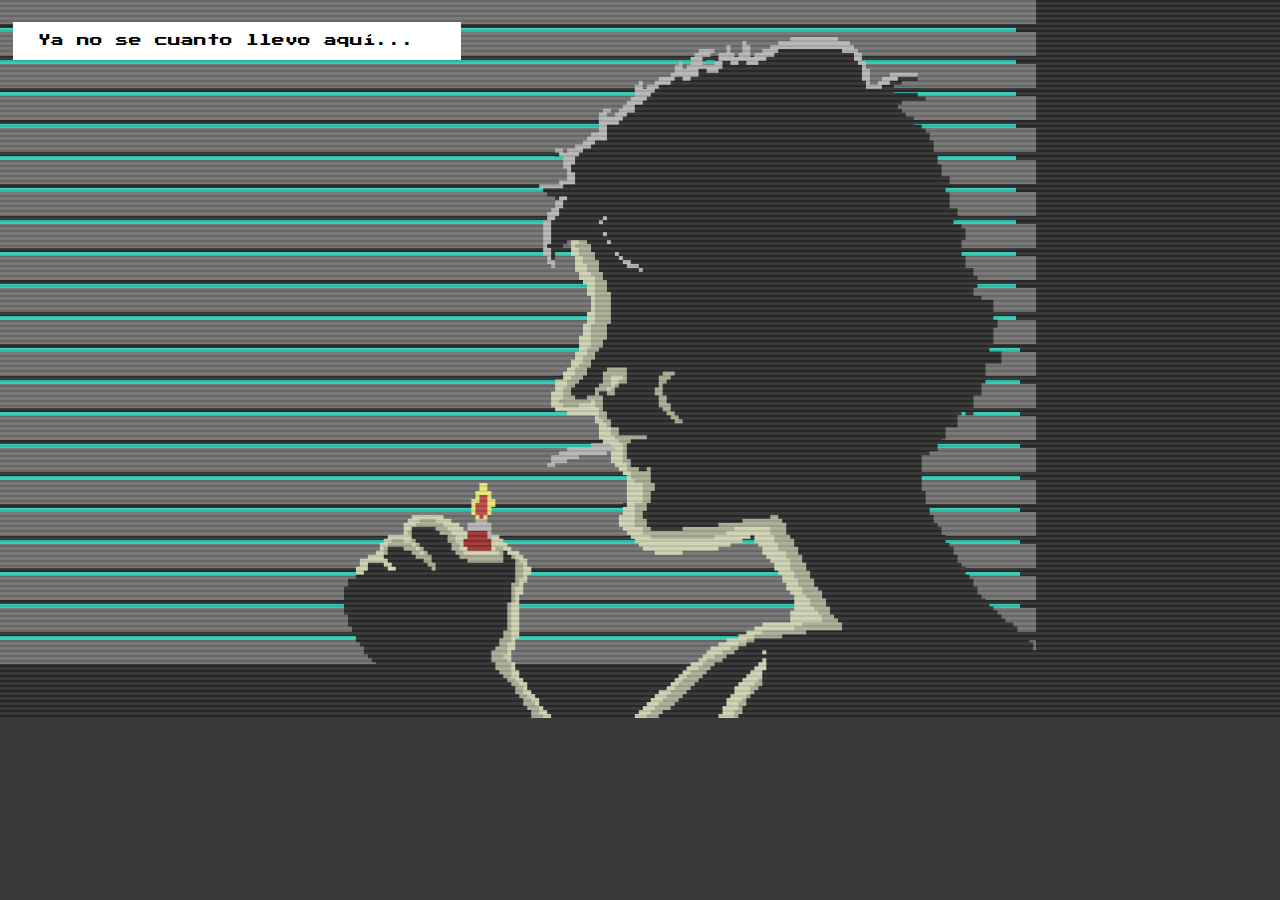
==== comic/index.html @ 57b3f3e2 "ensayo comic" ====
<!DOCTYPE html>
<html lang="en">
<head>
    <meta charset="UTF-8">
    <meta name="viewport" content="width=device-width, initial-scale=1.0">
    <link href="https://fonts.googleapis.com/css2?family=Press+Start+2P&display=swap" rel="stylesheet">
    <link rel="stylesheet" href="./style/style.css">
    <title>Document</title>
</head>
<body>
   <div class="container">
       <div class="text">
            <p>Ya no se cuanto llevo aquí...</p>
        </div>
       <div class='filter'></div>
       <div class="char">
           <img src="./img/char.gif" alt="">
       </div>
       <div class="bg">
           <img src="./img/bg.gif" alt="">
       </div>
   </div> 
</body>
</html>
---- comic/style/style.css ----
:root{
    --color: #383838;
    --primary-color: hsl(209, 44%, 29%);
    --secondary-color: hsl(208, 28%, 83%);
}

body{
    padding: 0;
    margin: 0;
    font-family: 'Press Start 2P', cursive;
    background-color: var(--color);
}

.container{
    width: 100%;
    padding-bottom: 56.25%;
    background-repeat: no-repeat;
    background-size: contain;
    position: relative;
    overflow: hidden;
}

.bg{
    position: absolute;
    top:0;
    left:0;
    z-index:2;
    width: 100%;
}

.bg img{
    width:100%
}

.char{
    position: absolute;
    top:3.5%;
    left:25%;
    z-index:3;
    width: 100%;
}

.char img{
    width: 61%;
}

.filter{
    width: 100%;
    height: 100%;
    z-index: 4;
    position: absolute;
    top: 0;
    left: 0;
    opacity: 0.3;
    background-color: gray;
    background-image: linear-gradient(transparent 40%, rgba(255,255,255,.5) 40%);
    background-size: 5px 5px;
}

.text{
    position: absolute;
    top: 3%;
    left: 1%;
    z-index: 10;
    background-color: white;
    padding-left: 2em;
    padding-right: 2em;
    width:31%;
    font-size: .8rem;
}
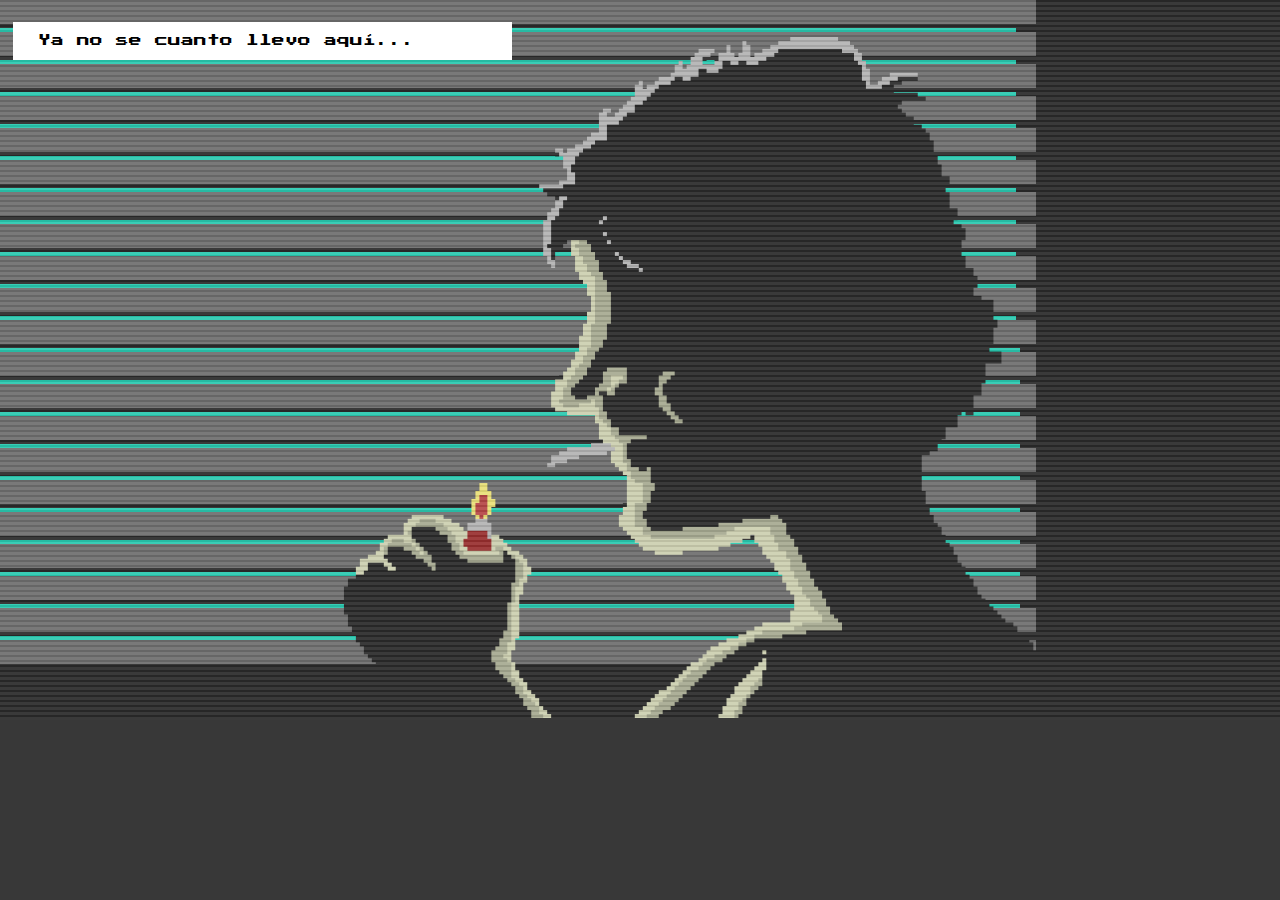
==== commit 282a16d8: "Merge branch 'master' of https://github.com/Crasho7/crasho7.github.com" ====
--- a/comic/index.html
+++ b/comic/index.html
@@ -1,7 +1,7 @@
 <!DOCTYPE html>
-<html lang="en">
+<html>
 <head>
-    <meta charset="UTF-8">
+    <meta charset="utf-8">
     <meta name="viewport" content="width=device-width, initial-scale=1.0">
     <link href="https://fonts.googleapis.com/css2?family=Press+Start+2P&display=swap" rel="stylesheet">
     <link rel="stylesheet" href="./style/style.css">
--- a/comic/style/style.css
+++ b/comic/style/style.css
@@ -65,6 +65,6 @@
     background-color: white;
     padding-left: 2em;
     padding-right: 2em;
-    width:31%;
+    width:35%;
     font-size: .8rem;
 }